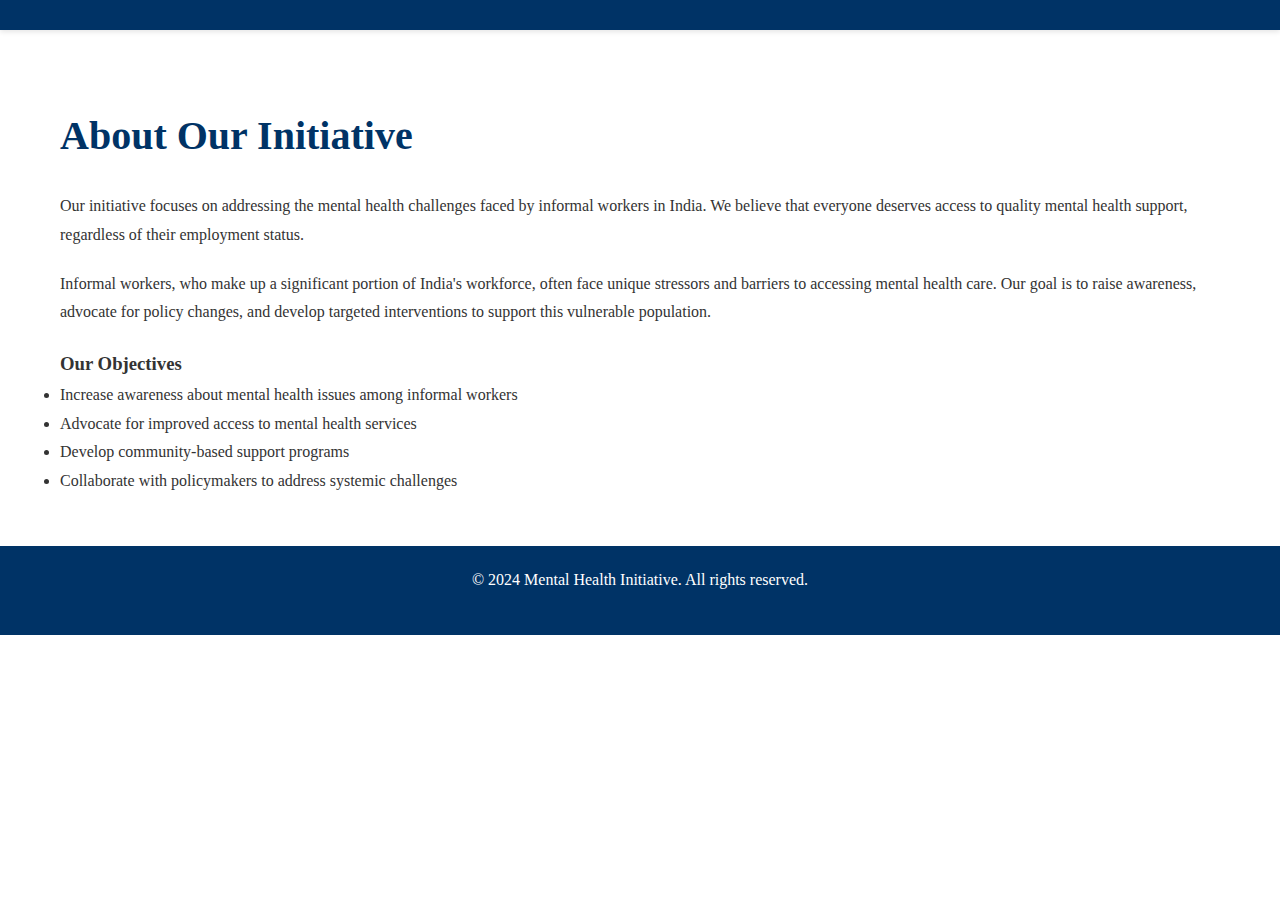
==== about.html @ cd5c4760 "Add files via upload" ====
<!DOCTYPE html>
<html lang="en">
<head>
    <meta charset="UTF-8">
    <meta name="viewport" content="width=device-width, initial-scale=1.0">
    <title>About - Mental Health & Informal Workers</title>
    <link rel="stylesheet" href="styles.css">
    <link rel="stylesheet" href="https://cdnjs.cloudflare.com/ajax/libs/font-awesome/6.0.0-beta3/css/all.min.css">
</head>
<body>
    <nav class="navbar">
        <!-- Same navbar as index.html -->
    </nav>

    <main class="about-content">
        <h2>About Our Initiative</h2>
        <p>Our initiative focuses on addressing the mental health challenges faced by informal workers in India. We believe that everyone deserves access to quality mental health support, regardless of their employment status.</p>
        <p>Informal workers, who make up a significant portion of India's workforce, often face unique stressors and barriers to accessing mental health care. Our goal is to raise awareness, advocate for policy changes, and develop targeted interventions to support this vulnerable population.</p>
        <h3>Our Objectives</h3>
        <ul>
            <li>Increase awareness about mental health issues among informal workers</li>
            <li>Advocate for improved access to mental health services</li>
            <li>Develop community-based support programs</li>
            <li>Collaborate with policymakers to address systemic challenges</li>
        </ul>
    </main>

    <footer>
        <p>&copy; 2024 Mental Health Initiative. All rights reserved.</p>
    </footer>

    <script src="script.js"></script>
</body>
</html>
---- styles.css ----
/* Reset */
* {
    margin: 0;
    padding: 0;
    box-sizing: border-box;
}

/* Body and General */
body {
    font-family: 'Georgia', serif;
    line-height: 1.8;
    background-color: #ffffff;
    color: #333;
}

h1, h2, h3, h4, h5, h6 {
    font-family: 'Times New Roman', serif;
}

/* Navbar */
.navbar {
    background-color: #003366;
    padding: 15px 0;
    position: fixed;
    top: 0;
    width: 100%;
    z-index: 100;
    box-shadow: 0 2px 5px rgba(0, 0, 0, 0.1);
}

.navbar-container {
    display: flex;
    justify-content: space-between;
    align-items: center;
    max-width: 1200px;
    margin: 0 auto;
    padding: 0 20px;
}

.logo-container {
    display: flex;
    align-items: center;
}

.logo {
    height: 45px;
    margin-right: 15px;
}

.navbar h1 {
    color: #ffd700;
    font-size: 1.8em;
    font-weight: bold;
}

.navbar-list {
    display: flex;
    list-style-type: none;
}

.navbar-list li {
    margin-left: 20px;
}

.navbar-list li a {
    color: white;
    text-decoration: none;
    font-weight: 500;
    transition: color 0.3s ease;
}

.navbar-list li a:hover {
    color: #ffd700;
}

.menu-toggle {
    display: none;
    color: white;
    font-size: 1.5em;
    cursor: pointer;
}

/* Main Content */
main {
    max-width: 1200px;
    margin: 100px auto 50px;
    padding: 0 20px;
}

h2 {
    color: #003366;
    font-size: 2.5em;
    margin-bottom: 20px;
}

p {
    margin-bottom: 20px;
}

.btn {
    display: inline-block;
    background-color: #003366;
    color: white;
    padding: 12px 24px;
    text-decoration: none;
    border-radius: 4px;
    transition: background-color 0.3s ease;
}

.btn:hover {
    background-color: #002244;
}

/* Forms */
.form-group {
    margin-bottom: 20px;
}

input, textarea {
    width: 100%;
    padding: 10px;
    border: 1px solid #ccc;
    border-radius: 4px;
}

/* Footer */
footer {
    background-color: #003366;
    color: white;
    text-align: center;
    padding: 20px 0;
}

/* Responsive Styles */
@media (max-width: 768px) {
    .navbar-list {
        display: none;
        flex-direction: column;
        position: absolute;
        top: 100%;
        left: 0;
        width: 100%;
        background-color: #003366;
        padding: 20px 0;
    }

    .navbar-list.active {
        display: flex;
    }

    .navbar-list li {
        margin: 10px 0;
    }

    .menu-toggle {
        display: block;
    }
}
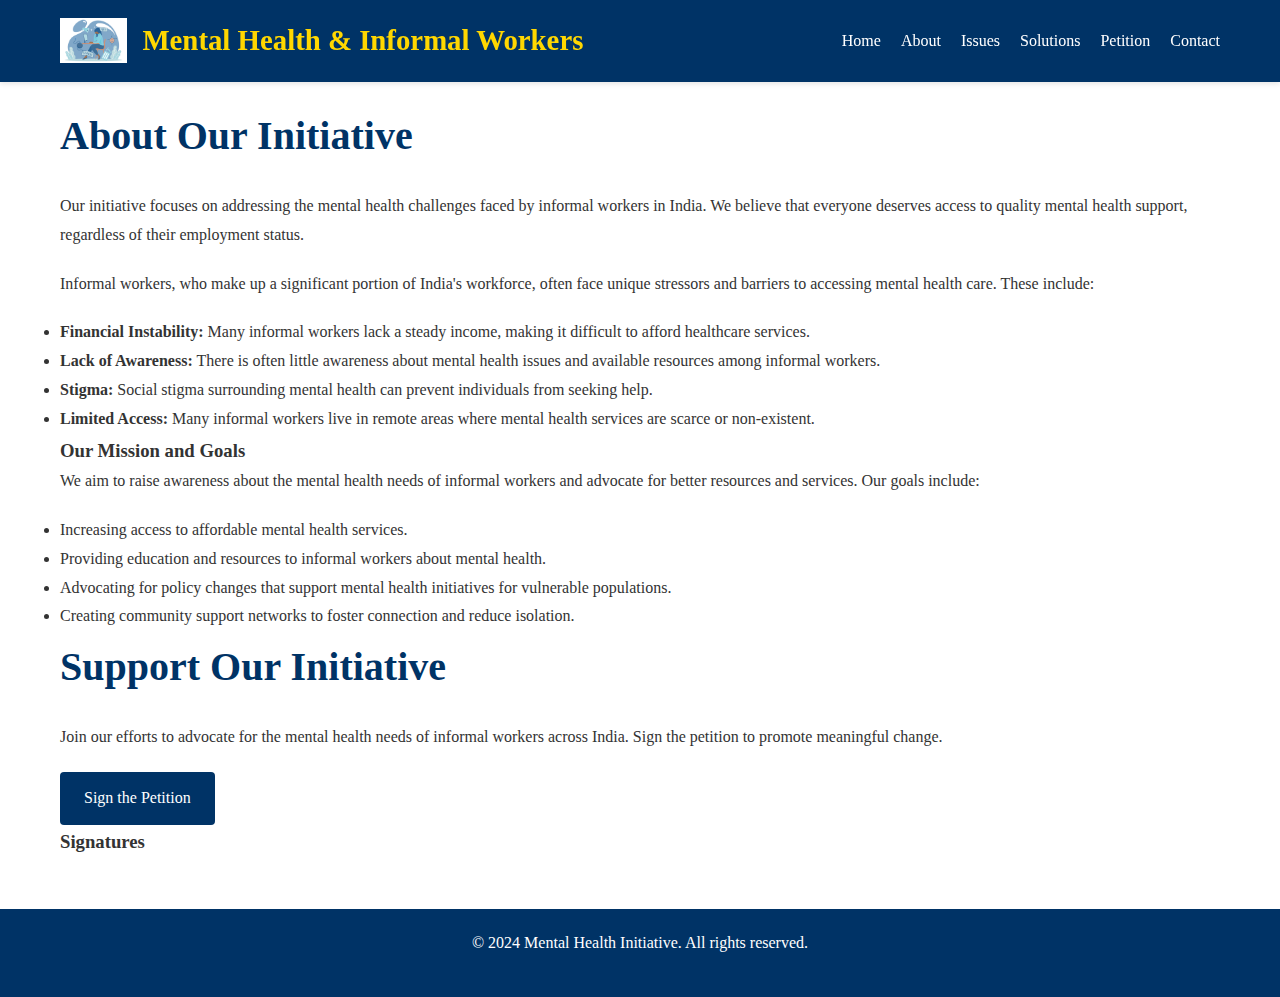
==== commit edeb5a88: "about.html" ====
--- a/about.html
+++ b/about.html
@@ -9,26 +9,64 @@
 </head>
 <body>
     <nav class="navbar">
-        <!-- Same navbar as index.html -->
+        <div class="navbar-container">
+            <div class="logo-container">
+                <img src="mental_health.png" alt="Logo" class="logo">
+                <h1>Mental Health & Informal Workers</h1>
+            </div>
+            <ul class="navbar-list">
+                <li><a href="index.html">Home</a></li>
+                <li><a href="about.html">About</a></li>
+                <li><a href="issues.html">Issues</a></li>
+                <li><a href="solutions.html">Solutions</a></li>
+                <li><a href="petition.html">Petition</a></li>
+                <li><a href="contact.html">Contact</a></li>
+            </ul>
+            <div class="menu-toggle">
+                <i class="fas fa-bars"></i>
+            </div>
+        </div>
     </nav>
 
+    <!-- About Section -->
     <main class="about-content">
         <h2>About Our Initiative</h2>
         <p>Our initiative focuses on addressing the mental health challenges faced by informal workers in India. We believe that everyone deserves access to quality mental health support, regardless of their employment status.</p>
-        <p>Informal workers, who make up a significant portion of India's workforce, often face unique stressors and barriers to accessing mental health care. Our goal is to raise awareness, advocate for policy changes, and develop targeted interventions to support this vulnerable population.</p>
-        <h3>Our Objectives</h3>
+        <p>Informal workers, who make up a significant portion of India's workforce, often face unique stressors and barriers to accessing mental health care. These include:</p>
         <ul>
-            <li>Increase awareness about mental health issues among informal workers</li>
-            <li>Advocate for improved access to mental health services</li>
-            <li>Develop community-based support programs</li>
-            <li>Collaborate with policymakers to address systemic challenges</li>
+            <li><strong>Financial Instability:</strong> Many informal workers lack a steady income, making it difficult to afford healthcare services.</li>
+            <li><strong>Lack of Awareness:</strong> There is often little awareness about mental health issues and available resources among informal workers.</li>
+            <li><strong>Stigma:</strong> Social stigma surrounding mental health can prevent individuals from seeking help.</li>
+            <li><strong>Limited Access:</strong> Many informal workers live in remote areas where mental health services are scarce or non-existent.</li>
         </ul>
+
+        <h3>Our Mission and Goals</h3>
+        <p>We aim to raise awareness about the mental health needs of informal workers and advocate for better resources and services. Our goals include:</p>
+        <ul>
+            <li>Increasing access to affordable mental health services.</li>
+            <li>Providing education and resources to informal workers about mental health.</li>
+            <li>Advocating for policy changes that support mental health initiatives for vulnerable populations.</li>
+            <li>Creating community support networks to foster connection and reduce isolation.</li>
+        </ul>
+
+        <div class="call-to-action">
+            <h2>Support Our Initiative</h2>
+            <p>Join our efforts to advocate for the mental health needs of informal workers across India. Sign the petition to promote meaningful change.</p>
+            <a href="#petition" class="btn">Sign the Petition</a>
+        </div>
+
+        <div class="signature-section">
+            <h3>Signatures</h3>
+            <ul id="signature-list"></ul>
+        </div>
+
     </main>
 
+    <!-- Footer -->
     <footer>
         <p>&copy; 2024 Mental Health Initiative. All rights reserved.</p>
     </footer>
 
     <script src="script.js"></script>
 </body>
-</html>+</html>
